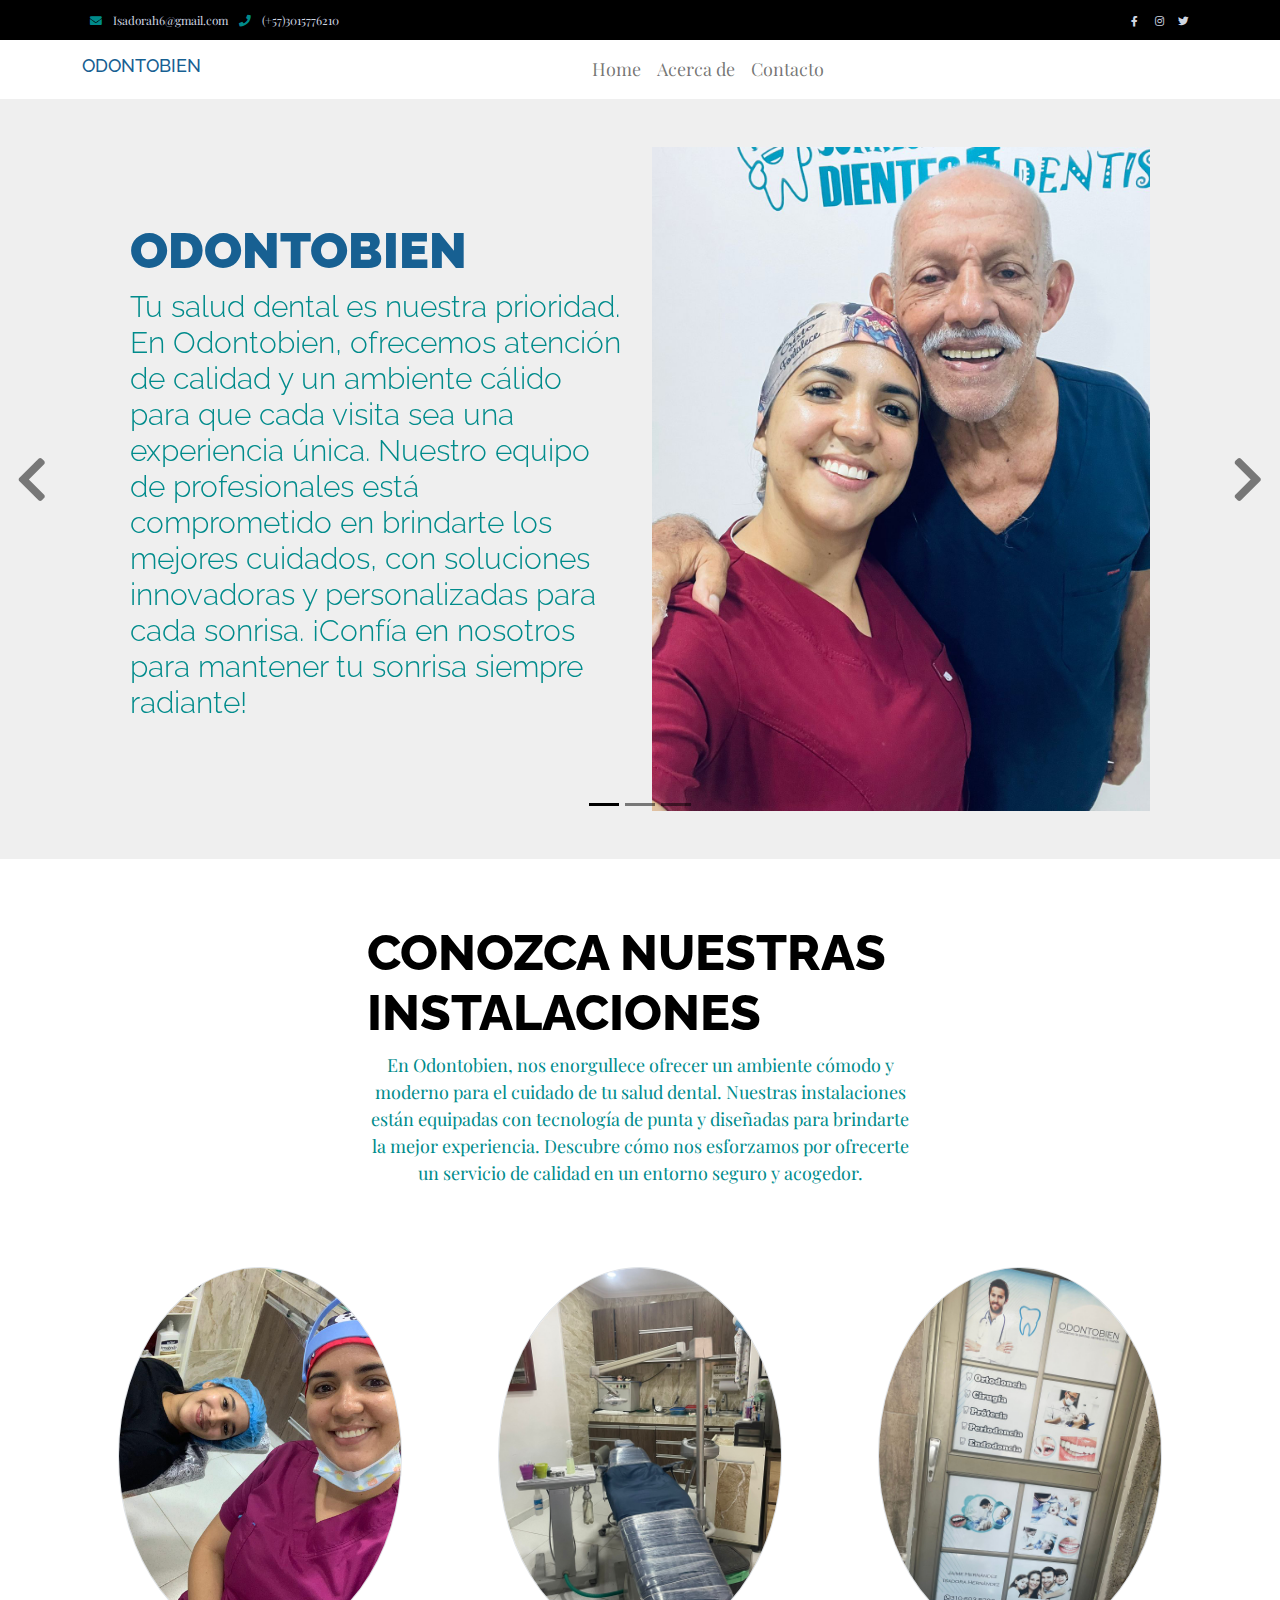
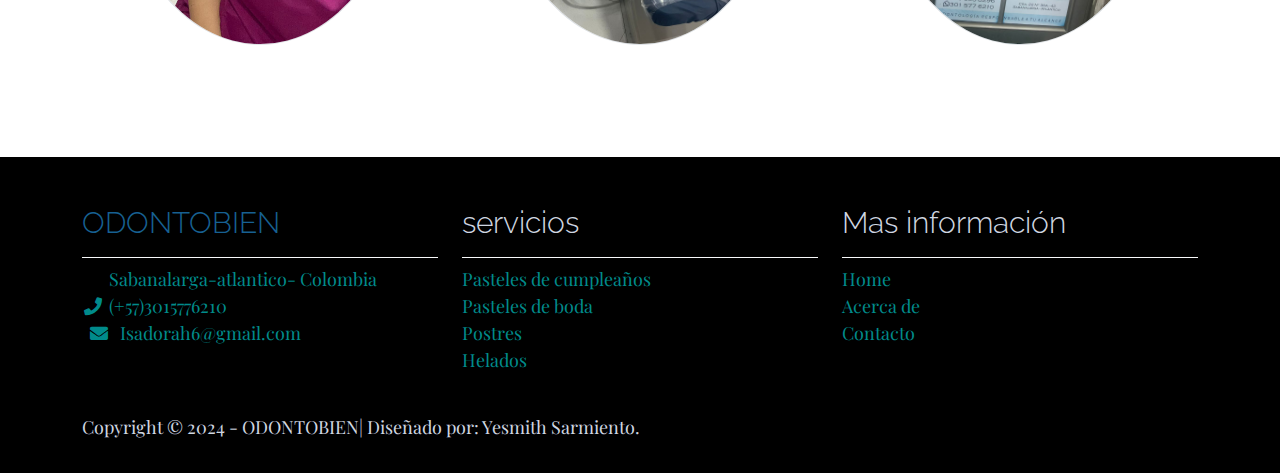
==== index.html @ 0f679338 "Update index.html" ====
<!DOCTYPE html>
<html lang="en">
<head>
    <meta charset="UTF-8">
    <meta name="viewport" content="width=device-width, initial-scale=1.0">
    <title>ODONTOBIEN</title>
    <!-- Conexión con fuentes -->
    <link href="https://fonts.googleapis.com/css2?family=Playfair+Display:ital,wght@0,400..900;1,400..900&display=swap" rel="stylesheet">
    <link href="https://fonts.googleapis.com/css2?family=Raleway:wght@400;700;800&display=swap" rel="stylesheet">
    <!--  -->
    <!-- Conexión con el Main Bootstrap -->
    <link href="https://cdn.jsdelivr.net/npm/bootstrap@5.0.2/dist/css/bootstrap.min.css" rel="stylesheet" 
    integrity="sha384-EVSTQN3/azprG1Anm3QDgpJLIm9Nao0Yz1ztcQTwFspd3yD65VohhpuuCOmLASjC" crossorigin="anonymous">
    <!--  -->
    <!-- Iconos -->
    <link rel="apple-touch-icon" href="assets/img/">
    <!-- css -->
     <link rel="stylesheet" href="assets/css/bootstrap.min.css">
     <link rel="stylesheet" href="assets/css/templatemo.css">
     <link rel="stylesheet" href="assets/css/custom.css">
     <link rel="stylesheet" href="assets/css/fontawesome.min.css">

</head>
<body>
    <!-- Inicio del Encabezado -->
    <nav class="navbar navbar-expand-lg bg-dark navbar-light" id="templatemo_nav_top">
        <div class="container text-light">
            <div class="w-100 d-flex justify-content-between">
                <div>
                    <i class="fa fa-envelope mx-2"></i>
                    <a class="navbar-sm-brand text-light text-decoration-none" href="Isadorah6@gmail.com">Isadorah6@gmail.com</a>
                    <i class="fa fa-phone mx-2"></i>
                    <a class="navbar-sm-brand text-light text-decoration-none" href="tel: (+57)3015776210 ">(+57)3015776210 </a>
                </div>
                <div>
                    <a class="text-light" href="https://fb.com/templatemo" target="_blank" rel="sponsored"><i class="fab fa-facebook-f fa-sm fa-fw me-2"></i></a>
                    <a class="text-light" href="https://www.instagram.com/" target="_blank"><i class="fab fa-instagram fa-sm fa-fw me-2"></i></a>
                    <a class="text-light" href="https://twitter.com/" target="_blank"><i class="fab fa-twitter fa-sm fa-fw me-2"></i></a>
                </div>
            </div> 
        </div>
    </nav>
    <!-- Fin del Encabezado -->

    <!-- Inicio del Menu (Barra Horizontal) -->
     <nav class="navbar navbar-expand-lg navbar-light shadow">
        <button class="navbar-toggler" type="button" data-bs-toggle="collapse" data-bs-target="#opciones">
            <span class="navbar-toggler-icon"></span>
        </button>
        <div class="container d-flex justify-content-between align-items-center">
            <a class="navbar-brand text-success logo h1 align-self-center" href="index.html">ODONTOBIEN</a>
            <div class="align-self-center collapse navbar-collapse flex-fill d-lg-flex justify-content-lg-between" id="opciones">
                <ul class="nav navbar-nav d-flex justify-content-between mx-lg-auto">
                    <li class="nav-item">
                        <a class="nav-link" href="index.html">Home</a>
                    </li>
                    <li class="nav-item">
                        <a class="nav-link" href="About.html">Acerca de</a>
                    </li>
                    
                    <li class="nav-item">
                        <a class="nav-link" href="Contacto.html">Contacto</a>
                    </li>
                    
                    <!-- <li class="nav-item">
                        <a class="nav-link" href="ShopTest.html">PAGINA DE CARRITO TESTEO</a>
                    </li> -->
                </ul>
            </div>
        </div>
 
     </nav>
    <!-- Fin del Menu (Barra Horizontal) -->

    <!-- Contenido de la Página -->

    <!-- Inicio de las Secciones -->
    <!-- Inicio de Slider (Carousel) -->
         <div id="template-mo-zay-hero-carousel" class="carousel slide" data-bs-ride="carousel">
            <ol class="carousel-indicators">
                <li data-bs-target="#template-mo-zay-hero-carousel" data-bs-slide-to="0" class="active"></li>
                <li data-bs-target="#template-mo-zay-hero-carousel" data-bs-slide-to="1"></li>
                <li data-bs-target="#template-mo-zay-hero-carousel" data-bs-slide-to="2"></li>
            </ol>
                <div class="carousel-inner">
                    <div class="carousel-item active">
                    <div class="container">
                    <div class="row p-5">
                    <div class="mx-auto col-md-8 col-lg-6 order-lg-last">
                        <a href="Chocoberry_Delight.html">
                            <img class="img-fluid" src="assets/img/Imagen de WhatsApp 2024-12-27 a las 17.55.00_7c86dfc4.jpg" alt="">
                        </a>                    
                    </div>
                    <div class="col-lg-6 mb-0 d-flex align-items-center">
                        <div class="text-align-left align-self-center">
                            <h1 class="h1 text-success"><b>ODONTOBIEN</b></h1>
                            <h3 class="h2">Tu salud dental es nuestra prioridad. En Odontobien, ofrecemos atención de calidad y un ambiente cálido para que cada visita sea una experiencia única. Nuestro equipo de profesionales está comprometido en brindarte los mejores cuidados, con soluciones innovadoras y personalizadas para cada sonrisa. ¡Confía en nosotros para mantener tu sonrisa siempre radiante!</h3>
                            <p>
                                
                            </p>
                        </div>
                    </div>
                    </div>
                    </div>
                    </div>
        <div class="carousel-item">
            <div class="container">
                <div class="row p-5">
                    <div class="mx-auto col-md-8 col-lg-6 order-lg-last">
                        <a href="Green_Velvet.html">
                            <img class="img-fluid" src="assets/img/Imagen de WhatsApp 2024-12-27 a las 17.46.38_f0917b7c.jpg" alt="">
                        </a>
                    </div>
                    <div class="col-lg-6 mb-0 d-flex align-items-center">
                        <div class="text-align-left">
                            <h1 class="h1"> GREEN VELVET</h1>
                            <h3 class="h2">Tarta suave y cremosa con un toque de matcha.</h3>
                        </div>
                    </div>
                </div>
            </div>
        </div>
        <div class="carousel-item">
            <div class="container">
                <div class="row p-5">
                    <div class="mx-auto col-md-8 col-lg-6 order-lg-last">
                        <a href="Cashew_Cream.html">
                            <img class="img-fluid" src="assets/img/Imagen de WhatsApp 2024-12-27 a las 17.48.05_c2b5d9d0.jpg" alt="">
                        </a>
                    </div>
                    <div class="col-lg-6 mb-0 d-flex align-items-center">
                        <div class="text-align-left">
                            <h1 class="h1">CASHEW CREAM</h1>
                            <h3 class="h2">Postre cremoso de anacardos con vainilla.</h3>
                        </div>
                    </div>
                </div>
            </div>
        </div>
    </div>

    <!-- Control del Slider -->
    <a class="carousel-control-prev text-decoration-none w-auto ps-3" href="#template-mo-zay-hero-carousel" role="button" data-bs-slide="prev">
        <i class="fas fa-chevron-left"></i>
    </a>
    <a class="carousel-control-next text-decoration-none w-auto pe-3" href="#template-mo-zay-hero-carousel" role="button" data-bs-slide="next">
        <i class="fas fa-chevron-right"></i>
    </a>
    <!-- Control del Slider -->

        </div>
    <!-- Fin del Slider (Carousel) -->
    <section class="container py-5">
        <div class="row text-center pt-3">
            <div class="col-lg-6 m-auto">
                <h1 class="h1">Conozca Nuestras Instalaciones</h1>
                <p>
                 En Odontobien, nos enorgullece ofrecer un ambiente cómodo y moderno para el cuidado de tu salud dental. Nuestras instalaciones están equipadas con tecnología de punta y diseñadas para brindarte la mejor experiencia. Descubre cómo nos esforzamos por ofrecerte un servicio de calidad en un entorno seguro y acogedor.
                </p>
            </div>
        </div>
        <div class="row">
            <div class="col-12 col-md-4 p-5 mt-3">
                <a href="Sweet_Layers.html"><img src="assets/img/Imagen de WhatsApp 2024-12-27 a las 17.45.49_baf0ed3f.jpg" class="rounded-circle img-fluid border"> </a>
                <h5 class="text-center mt-3 mb-3"></h5>
               
            </div>
                        <!-- Falta crear enlace a cada producto o sección en Shop.html -->
                         <!-- Una vez hecho el enlace, copiar y pegar en cada página -->
            <div class="col-12 col-md-4 p-5 mt-3">
                <a href="Autumn_Bliss.html"><img src="assets/img/Imagen de WhatsApp 2024-12-26 a las 19.03.44_c7bb9dcc.jpg" class="rounded-circle img-fluid border"> </a>
                <h5 class="text-center mt-3 mb-3"></h5>
                
            </div>
       
            <div class="col-12 col-md-4 p-5 mt-3">
                <a href="Berry_Temptations.html"><img src="assets/img/Imagen de WhatsApp 2024-12-26 a las 19.04.21_e1b5dc56.jpg" class="rounded-circle img-fluid border"> </a>
                <h5 class="text-center mt-3 mb-3"></h5>
               
            </div>
        </div> 
    </section>
     <!-- Fin de las secciones -->
 
    <!-- Inicio de Footer -->
    <footer class="bg-dark" id="templatemo_footer">
        <div class="container">
            <div class="row">
                <div class="col-md-4 pt-5">
                    <h2 class="h2 text-success border-bottom pb-3 border-light log">ODONTOBIEN</h2>
                    <ul class="list-unstyled text-light footer-link-list">
                        <li>
                            <i class="fas fa-map-market-alt fa-fw"></i>
                           Sabanalarga-atlantico- Colombia
                        </li>
                        <li>
                            <i class="fa fa-phone fa-fw"></i>
                            <a class="text-decoration-none" href="tel: (+57)3015776210 ">(+57)3015776210 </a>
                        </li>
                        <li>
                            <i class="fa fa-envelope mx-2"></i>
                            <a class="text-decoration-none" href="Isadorah6@gmail.com">Isadorah6@gmail.com</a>
                        </li>
                    </ul>
                </div>
                <div class="col-md-4 pt-5">
                    <h2 class="h2 text-light border-bottom pb-3 border-light">servicios</h2>
                    <ul class="list-unstyled text-light footer-link-list">
                        <!-- Enlace a cada sección de la página -->
                        <li><a class="text-decoration-none" href="Shop.html">Pasteles de cumpleaños</a></li>
                        <li><a class="text-decoration-none" href="Shop.html">Pasteles de boda</a></li>
                        <li><a class="text-decoration-none" href="Shop.html">Postres</a></li>
                        <li><a class="text-decoration-none" href="Shop.html">Helados</a></li>
                    </ul>
                </div>
                <div class="col-md-4 pt-5">
                    <h2 class="h2 text-light border-bottom pb-3 border-light">Mas información</h2>
                    <ul class="list-unstyled text-light footer-link-list">
                        <li><a class="text-decoration-none" href="index.html">Home</a></li>
                        <li><a class="text-decoration-none" href="About.html">Acerca de</a></li>
                        <li><a class="text-decoration-none" href="Contacto.html">Contacto</a></li>
                        
                    </ul>
                </div>
            </div>
 
        </div>
        <div class="w-100 bg-black py-3">
            <div class="container">
                <div class="row pt-2">
                    <p class="text-left text-light">
                        Copyright &copy; 2024 - ODONTOBIEN| Diseñado por: Yesmith Sarmiento.
                    </p>
                </div>
            </div>
        </div>
    </footer>
    <!-- Fin del Footer -->
    <!-- Archivos jS-->
    <script src="assets/js/bootstrap.bundle.min.js"></script>
 
</body>
</html>
---- assets/css/templatemo.css ----
/*

TemplateMo 559 Zay Shop

https://templatemo.com/tm-559-zay-shop

---------------------------------------------
Table of contents
------------------------------------------------
1. Typography
2. General
3. Nav
4. Hero Carousel
5. Accordion
6. Shop
7. Product
8. Carousel Hero
9. Carousel Brand
10. Services
11. Contact map
12. Footer
13. Small devices (landscape phones, 576px and up)
14. Medium devices (tablets, 768px and up)
15. Large devices (desktops, 992px and up)
16. Extra large devices (large desktops, 1200px and up)
17. Forms
18. buttoons
--------------------------------------------- */




/* Typography */
body, ul, li, p, a, label, input, div {
 font-family: 'Playfair Display', sans-serif;
 color: #008b8b;    /* Un tono ligeramente más claro que el*/
  font-size: 18px !important;
  font-weight: 300 !important;
}
.h1 {
  font-family: 'Raleway', sans-serif;
    font-weight: 800; /* Pesada para impacto */
    font-size: 2.8em;
    text-transform: uppercase;
    text-align: left; /* Título alineado a la izquierda */
    color: #000; /* Verde elegante */
}
.h2 {
  font-family: 'Raleway', sans-serif;
  font-size: 30px !important;
  font-weight: 300;
}
.h3 {
  font-family: 'Raleway', sans-serif;
  font-size: 22px !important;
}
/* General */
.logo { font-weight: 500 !important;}
.text-warning {  color: #ede861 !important;}
.text-muted { color: #bcbcbc !important;}
.text-success { color: #176092  !important;}
.text-light { color: #cfd6e1 !important;}
.bg-dark { background-color:  #000 !important;}
.bg-light { background-color: #e9eef5 !important;}
.bg-black { background-color:  #000 !important;}
/* .bg-black { background-color: #1d242d !important;} */
.bg-success { background-color: #77dd7700!important;}
.btn-success {
  background-color: #56ae6c  !important;
  border-color: #56ae6c !important;
}
.pagination .page-link:hover {color: #000;}
.pagination .page-link:hover, .pagination .page-link.active {
  background-color: #69bb7e;
  color: #fff;
}
/* Nav */
#templatemo_nav_top { min-height: 40px;}
#templatemo_nav_top * { font-size: .9em !important;}
#templatemo_main_nav a { color: #212934;}
#templatemo_main_nav a:hover { color: #69bb7e;}
#templatemo_main_nav .navbar .nav-icon { margin-right: 20px;}

/* Hero Carousel */
#template-mo-zay-hero-carousel { background: #efefef !important;}
/* Accordion */
.templatemo-accordion a { color: #000;}
.templatemo-accordion a:hover { color: #333d4a;}
/* Shop */
.shop-top-menu a:hover { color: #69bb7e !important;}
/* Product */
.product-wap { box-shadow: 0px 5px 10px 0px rgba(0, 0, 0, 0.10);}
.product-wap .product-color-dot.color-dot-red { background:#f71515;}
.product-wap .product-color-dot.color-dot-blue { background:#6db4fe;}
.product-wap .product-color-dot.color-dot-black { background:#000000;}
.product-wap .product-color-dot.color-dot-light { background:#e0e0e0;}
.product-wap .product-color-dot.color-dot-green { background:#0bff7e;}
.card.product-wap .card .product-overlay {
  background: rgba(0,0,0,.2);
  visibility: hidden;
  opacity: 0;
  transition: .3s;
}
.card.product-wap:hover .card .product-overlay {
  visibility: visible;
  opacity: 1;
}
.card.product-wap a { color: #000;}
#carousel-related-product .slick-slide:focus { outline: none !important;}
#carousel-related-product .slick-dots li button:before {
  font-size: 15px;
  margin-top: 20px;
}
/* Brand */
.brand-img {
  filter: grayscale(100%);
  opacity: 0.5;
  transition: .5s;
}
.brand-img:hover {
  filter: grayscale(0%);
  opacity: 1;
}
/* Carousel Hero */
#template-mo-zay-hero-carousel .carousel-indicators li {
  margin-top: -50px;
  background-color:#000;
}
#template-mo-zay-hero-carousel .carousel-control-next i,
#template-mo-zay-hero-carousel .carousel-control-prev i {
  color: #000!important;
  font-size: 2.8em !important;
}
/* Carousel Brand */
.tempaltemo-carousel .h1 {
  font-size: .5em !important;
  color: #000 !important;
}
/* Services */
.services-icon-wap {transition: .3s;}
.services-icon-wap:hover, .services-icon-wap:hover i {color: #fff;}
.services-icon-wap:hover {background: #69bb7e;}
/* Contact map */
.leaflet-control a, .leaflet-control { font-size: 10px !important;}
.form-control { border: 1px solid #e8e8e8;}
/* Footer */
#tempaltemo_footer {
    background-color: #000; /* Fondo negro */
    color: #ffffff; /* Texto blanco */
    padding: 20px;
    text-align: center;
}

#tempaltemo_footer a {
    color: #68bb7d; /* Enlaces en verde suave */
}

#tempaltemo_footer a:hover {
    color: #f0ab7c; /* Enlaces al pasar el mouse en un tono salmón */
}

#tempaltemo_footer ul.footer-link-list li {
    padding-top: 10px;
}

#tempaltemo_footer ul.footer-icons li {
    width: 2.6em;
    height: 2.6em;
    line-height: 2.6em;
    background-color: #ffffff; /* Fondo inicial de íconos blanco */
    text-align: center;
    border-radius: 50%; /* Íconos redondos */
    transition: 0.5s;
}

#tempaltemo_footer ul.footer-icons li:hover {
    background-color: #68bb7d; /* Fondo verde suave al pasar el mouse */
}

#tempaltemo_footer ul.footer-icons li:hover i {
    color: #f0ab7c; /* Íconos cambian a salmón */
    transition: 0.5s;
}

#tempaltemo_footer i {
    color: #000; /* Íconos en negro inicial */
}

#tempaltemo_footer .border-light {
    border-color: #ffffff !important; /* Bordes blancos */
}

// Extra small devices (portrait phones, less than 576px)
// No media query since this is the default in Bootstrap
*/
/* Small devices (landscape phones, 576px and up)*/
.product-wap .h3, .product-wap li, .product-wap i, .product-wap p {
  font-size: 12px !important;
}
.product-wap .product-color-dot {
  width: 6px;
  height: 6px;
}

@media (min-width: 576px) {
  .tempaltemo-carousel .h1 { font-size: 1em !important;}
}

/*// Medium devices (tablets, 768px and up)*/
@media (min-width: 768px) {
  #templatemo_main_nav .navbar-nav {max-width: 450px;}
 }

/* Large devices (desktops, 992px and up)*/
@media (min-width: 992px) {
  #templatemo_main_nav .navbar-nav {max-width: 550px;}
  #template-mo-zay-hero-carousel .carousel-item {min-height: 30rem !important;}
  .product-wap .h3, .product-wap li, .product-wap i, .product-wap p {font-size: 18px !important;}
  .product-wap .product-color-dot {
    width: 12px;
    height: 12px;
  }
}

/* Extra large devices (large desktops, 1200px and up)*/
@media (min-width: 1200px) {}


/* Formularios */
form {
  margin: 1rem 0;
  padding: 1rem;
  background: #fff;
  border: 1px solid #000000;
  border-radius: 8px;
  box-shadow: 0 2px 4px rgba(0, 0, 0, 0.1);
}

label {
  display: block;
  margin-bottom: 0.5rem;
  font-weight: bold;
  color: #000000;
}

input[type="text"], input[type="email"], textarea, select {
  width: 100%;
  padding: 0.5rem;
  margin-bottom: 1rem;
  border: 1px solid #000000;
  border-radius: 4px;
  font-size: 1rem;
  font-family: 'Arial', sans-serif;
}

/* Botones */
button {
  display: block;
  width: 100%;
  padding: 10px;
  background-color: #43c43f;
  color: white;
  border: none;
  border-radius: 5px;
  font-size: 1em;
  cursor: pointer;
}
---- assets/css/custom.css ----
/*
Custom Css
*/
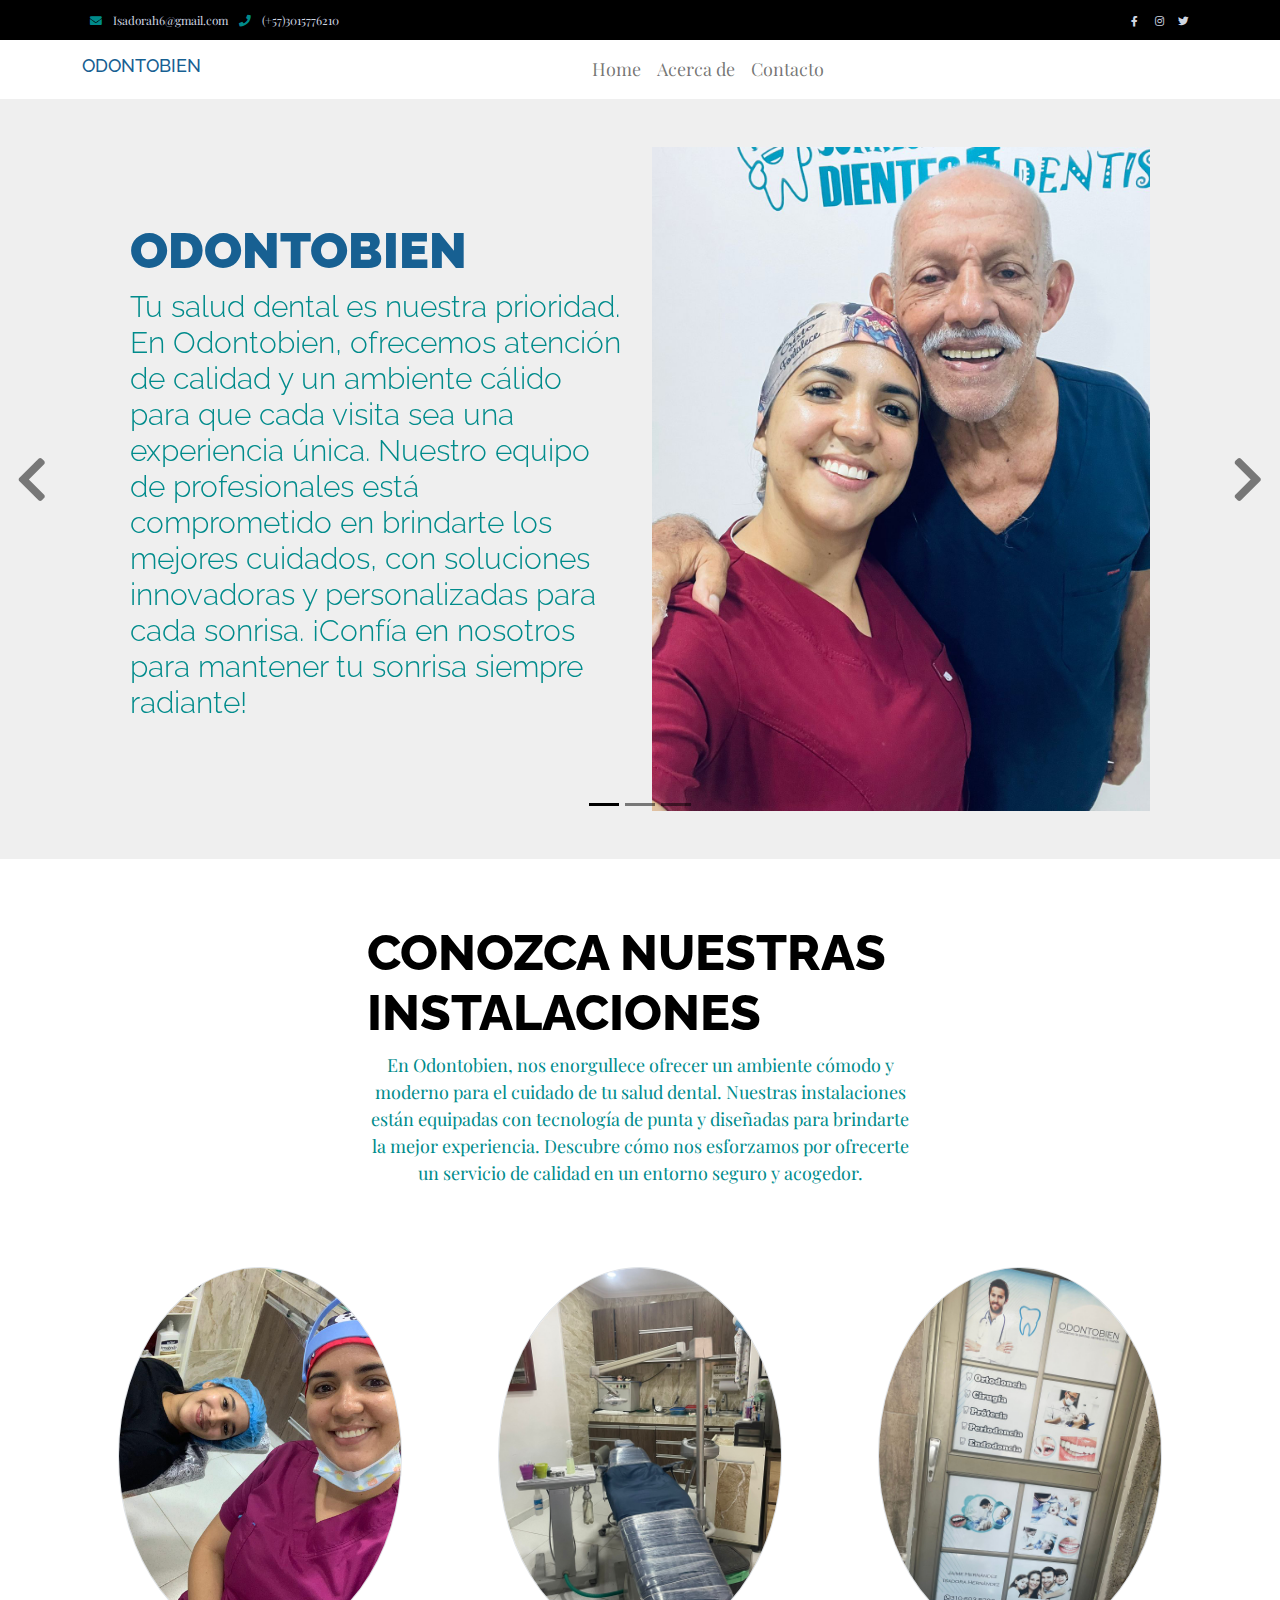
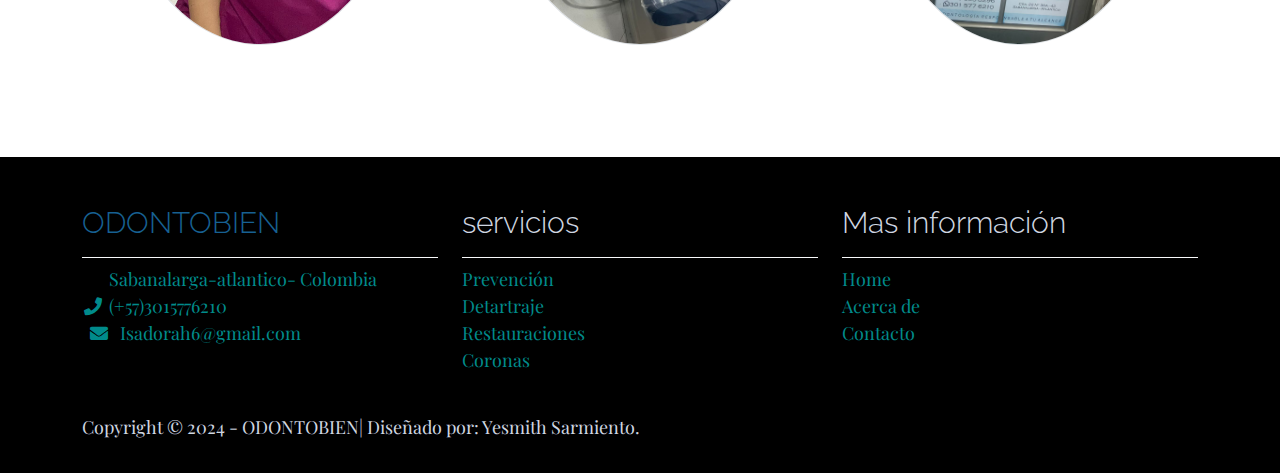
==== commit b2280af4: "Update index.html" ====
--- a/index.html
+++ b/index.html
@@ -113,8 +113,8 @@
                     </div>
                     <div class="col-lg-6 mb-0 d-flex align-items-center">
                         <div class="text-align-left">
-                            <h1 class="h1"> GREEN VELVET</h1>
-                            <h3 class="h2">Tarta suave y cremosa con un toque de matcha.</h3>
+                            <h1 class="h1"> Ortodoncia: Tu mejor sonrisa empieza aquí</h1>
+                            <h3 class="h2">La ortodoncia no solo mejora la estética de tu sonrisa, sino también la funcionalidad de tus dientes y tu salud bucal. Ofrecemos tratamientos personalizados con tecnología de punta para alinear tus dientes y transformar tu sonrisa. ¡Descubre lo fácil que es lograr la sonrisa que siempre soñaste!.</h3>
                         </div>
                     </div>
                 </div>
@@ -130,8 +130,8 @@
                     </div>
                     <div class="col-lg-6 mb-0 d-flex align-items-center">
                         <div class="text-align-left">
-                            <h1 class="h1">CASHEW CREAM</h1>
-                            <h3 class="h2">Postre cremoso de anacardos con vainilla.</h3>
+                            <h1 class="h1">Coronas Dentales: Restauración y Estética en Perfecta Armonía</h1>
+                            <h3 class="h2">Las coronas dentales son la solución ideal para restaurar dientes dañados, proteger piezas debilitadas y mejorar la apariencia de tu sonrisa. Ofrecemos coronas de alta calidad en diversos materiales como porcelana, zirconio y metal-porcelana, diseñadas para lucir naturales y duraderas. ¡Devuélvele a tu sonrisa su fuerza y belleza!</h3>
                         </div>
                     </div>
                 </div>
@@ -207,10 +207,10 @@
                     <h2 class="h2 text-light border-bottom pb-3 border-light">servicios</h2>
                     <ul class="list-unstyled text-light footer-link-list">
                         <!-- Enlace a cada sección de la página -->
-                        <li><a class="text-decoration-none" href="Shop.html">Pasteles de cumpleaños</a></li>
-                        <li><a class="text-decoration-none" href="Shop.html">Pasteles de boda</a></li>
-                        <li><a class="text-decoration-none" href="Shop.html">Postres</a></li>
-                        <li><a class="text-decoration-none" href="Shop.html">Helados</a></li>
+                        <li><a class="text-decoration-none" href="Shop.html">Prevención</a></li>
+                        <li><a class="text-decoration-none" href="Shop.html">Detartraje</a></li>
+                        <li><a class="text-decoration-none" href="Shop.html">Restauraciones</a></li>
+                        <li><a class="text-decoration-none" href="Shop.html">Coronas</a></li>
                     </ul>
                 </div>
                 <div class="col-md-4 pt-5">
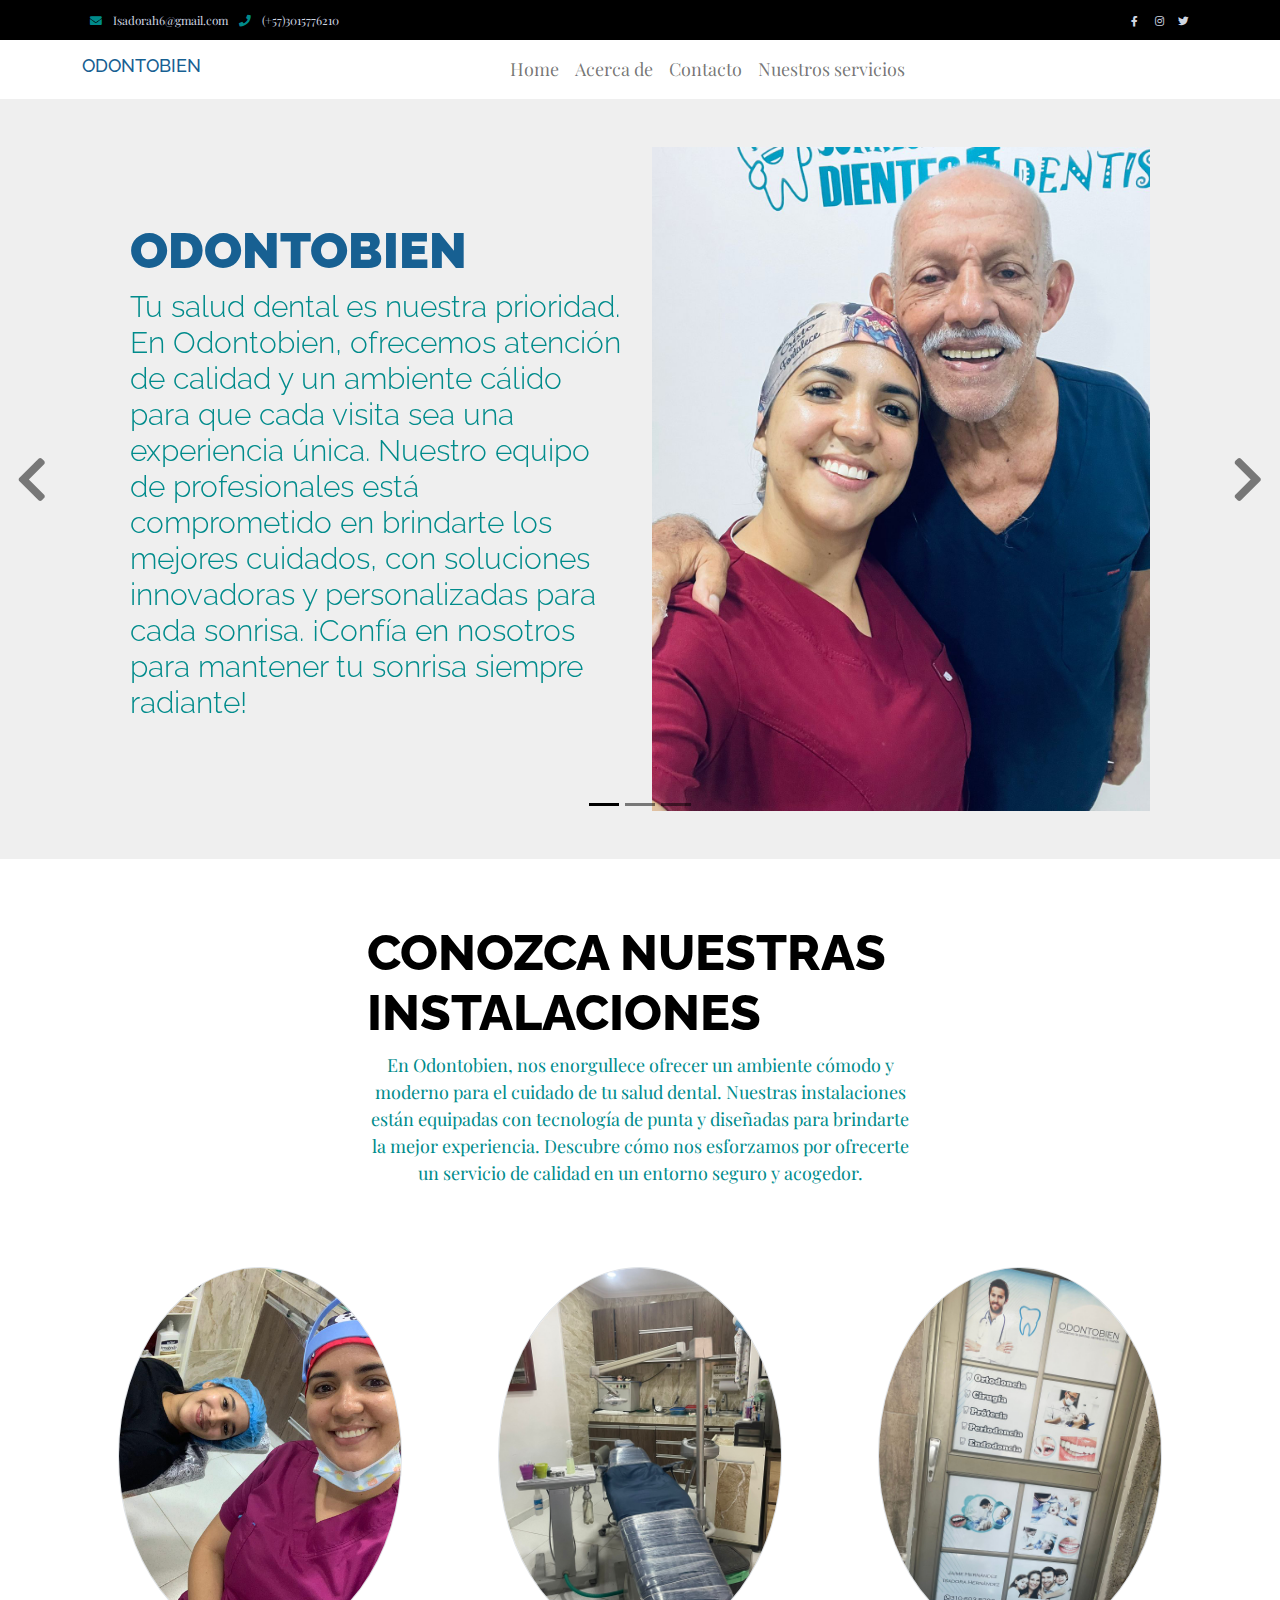
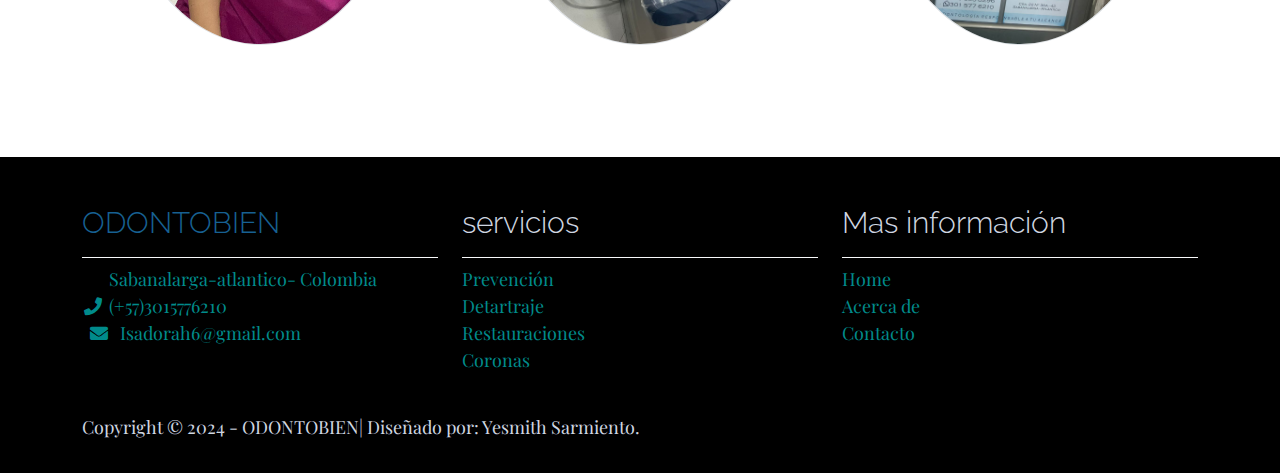
==== commit 96eacfb3: "Update index.html" ====
--- a/index.html
+++ b/index.html
@@ -61,6 +61,9 @@
                     <li class="nav-item">
                         <a class="nav-link" href="Contacto.html">Contacto</a>
                     </li>
+                    <li class="nav-item">
+                        <a class="nav-link" href="shop.html">Nuestros servicios</a>
+                    </li>
                     
                     <!-- <li class="nav-item">
                         <a class="nav-link" href="ShopTest.html">PAGINA DE CARRITO TESTEO</a>
--- a/assets/css/templatemo.css
+++ b/assets/css/templatemo.css
@@ -258,7 +258,7 @@
   display: block;
   width: 100%;
   padding: 10px;
-  background-color: #43c43f;
+  background-color: #008b8b;
   color: white;
   border: none;
   border-radius: 5px;
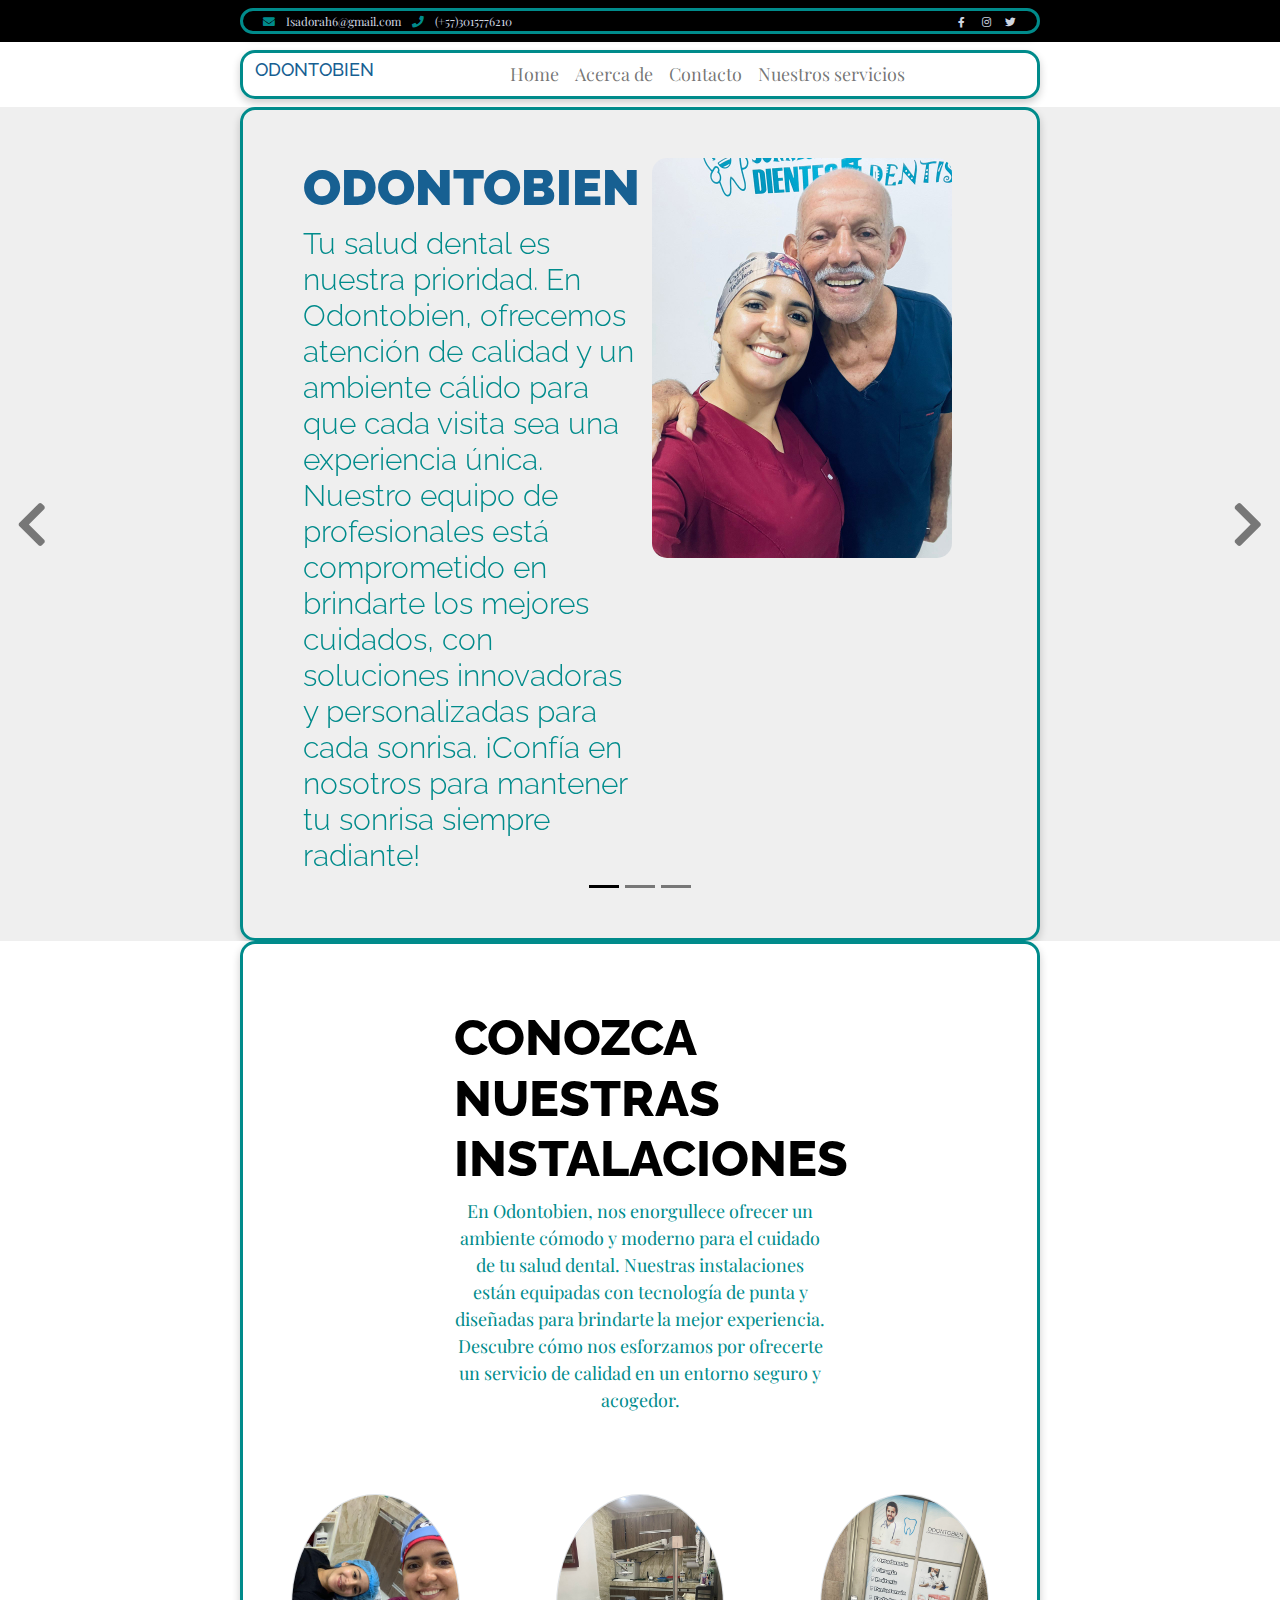
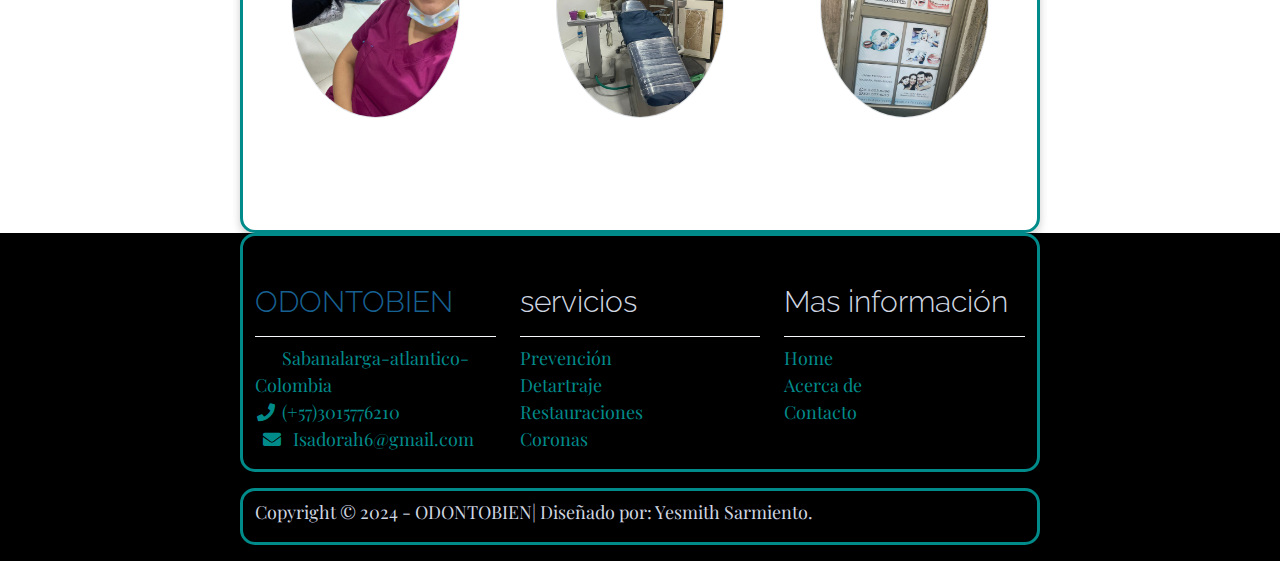
==== commit f0c60773: "Update index.html" ====
--- a/index.html
+++ b/index.html
@@ -3,6 +3,11 @@
 <head>
     <meta charset="UTF-8">
     <meta name="viewport" content="width=device-width, initial-scale=1.0">
+    <meta name="description" content="Odontobien, expertos en cuidado dental integral. Ofrecemos servicios de ortodoncia, estética dental, coronas, prótesis y mucho más para una sonrisa saludable y hermosa.">
+<meta name="keywords" content="Odontobien, cuidado dental, ortodoncia, estética dental, coronas dentales, prótesis dentales, limpieza dental, odontología profesional">
+<meta name="author" content="Odontobien">
+<meta name="robots" content="index, follow">
+
     <title>ODONTOBIEN</title>
     <!-- Conexión con fuentes -->
     <link href="https://fonts.googleapis.com/css2?family=Playfair+Display:ital,wght@0,400..900;1,400..900&display=swap" rel="stylesheet">
@@ -62,7 +67,7 @@
                         <a class="nav-link" href="Contacto.html">Contacto</a>
                     </li>
                     <li class="nav-item">
-                        <a class="nav-link" href="shop.html">Nuestros servicios</a>
+                        <a class="nav-link" href="Shop.html">Nuestros servicios</a>
                     </li>
                     
                     <!-- <li class="nav-item">
--- a/assets/css/templatemo.css
+++ b/assets/css/templatemo.css
@@ -265,3 +265,50 @@
   font-size: 1em;
   cursor: pointer;
 }
+/* Personalización del contenedor del carrusel */
+.container {
+    max-width: 800px;
+    margin: auto;
+    border: 3px solid #008b8b; /* Color turquesa oscuro */
+    border-radius: 15px;
+    overflow: hidden;
+    box-shadow: 0px 4px 8px rgba(0, 0, 0, 0.2);
+}
+
+/* Imágenes del carrusel */
+.carousel-inner img {
+    border-radius: 15px;
+    height: 400px; /* Ajusta el tamaño según tus imágenes */
+    object-fit: cover; /* Mantiene el recorte centrado */
+}
+
+/* Estilo del texto */
+.carousel-caption h5 {
+    background-color: rgba(0, 139, 139, 0.7); /* Fondo semitransparente */
+    color: #ffffff; /* Texto blanco */
+    padding: 5px 10px;
+    border-radius: 5px;
+    display: inline-block;
+    font-weight: bold;
+}
+
+.carousel-caption p {
+    background-color: rgba(0, 0, 0, 0.6); /* Fondo semitransparente negro */
+    color: #ffffff; /* Texto blanco */
+    padding: 5px 10px;
+    border-radius: 5px;
+    display: inline-block;
+}
+
+/* Botones del carrusel */
+.carousel-control-prev-icon,
+.carousel-control-next-icon {
+    filter: invert(100%); /* Cambia el color de los íconos a blanco */
+}
+
+.carousel-control-prev:hover,
+.carousel-control-next:hover {
+    background-color: rgba(0, 139, 139, 0.2); /* Fondo al pasar el cursor */
+    border-radius: 50%;
+}
+
